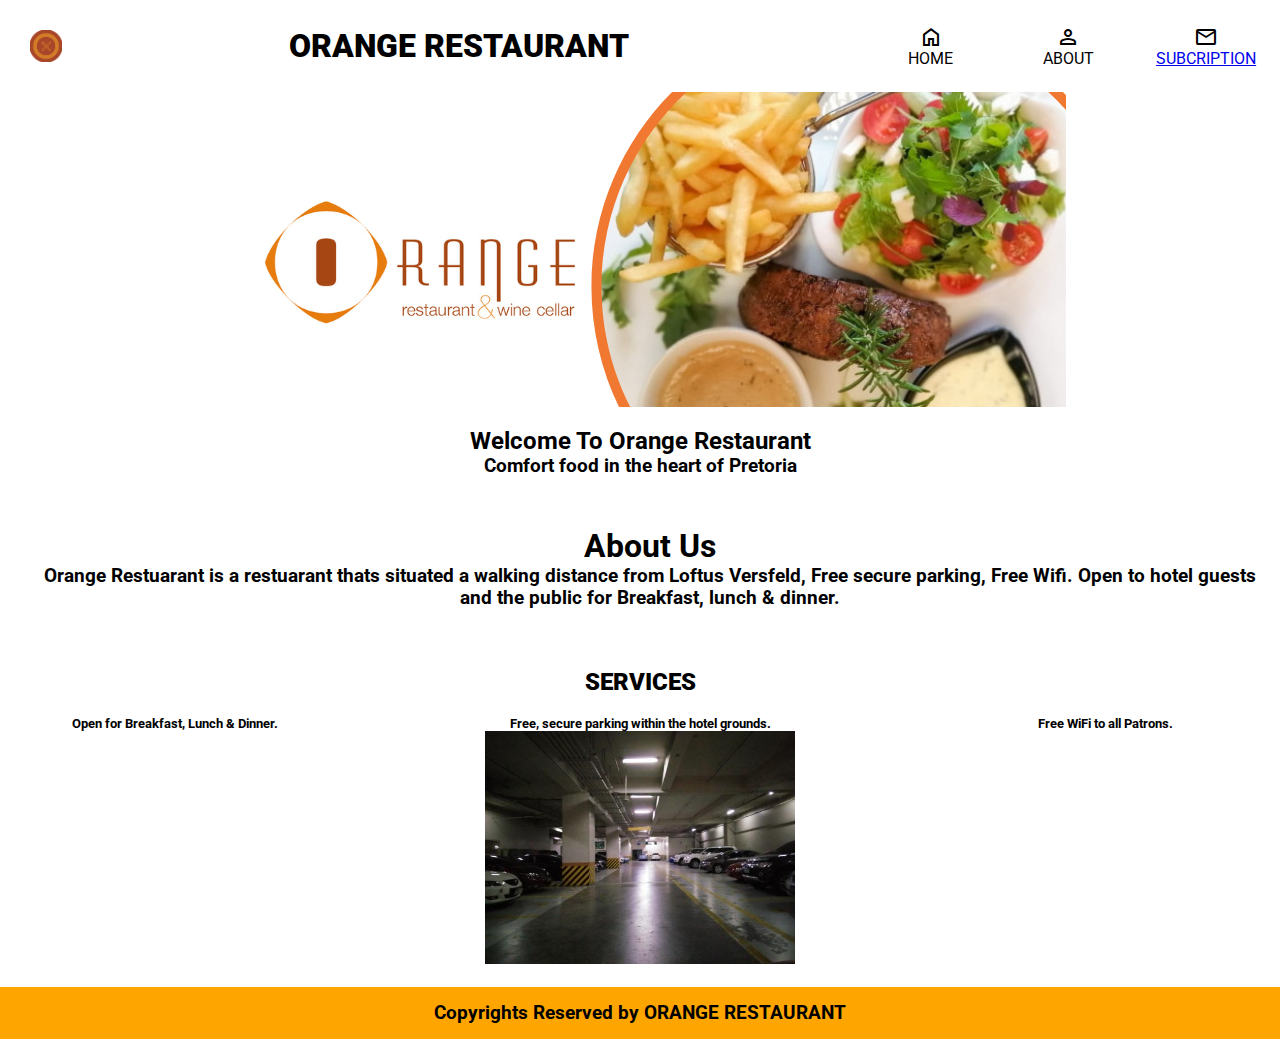
==== main.html @ 8b8d36a7 "m" ====
<!DOCTYPE html>
<html lang="en">
<head>
    <meta charset="UTF-8">
    <meta name="viewport" content="width=device-width, initial-scale=1.0">
    <title>Orange Restaurant</title>
    <link rel="stylesheet" href="https://fonts.googleapis.com/css2?family=Material+Symbols+Outlined:opsz,wght,FILL,GRAD@20..48,100..700,0..1,-50..200&icon_" />
    <link rel="shortcut icon" href="https://scontent-jnb2-1.xx.fbcdn.net/v/t39.30808-6/240928990_6735472483144987_1199016904208750560_n.png?_nc_cat=100&ccb=1-7&_nc_sid=6ee11a&_nc_eui2=AeFY-70XcOn6OuCuAFXY8AGmfHH55BX6Wsx8cfnkFfpazIbTABknod8bFYoOnrj2ve8tzJSmhINdFFvyFJ0RLjM1&_nc_ohc=aUSx3KIfq8oQ7kNvgFhErkc&_nc_zt=23&_nc_ht=scontent-jnb2-1.xx&_nc_gid=AebqTmhA59wwQK9_LR8xITW&oh=00_AYC5cA2wXqljT9k1oFuAi1dU5FJFJFgmAj_fftONfDiYrw&oe=673ADB77" type="image/x-icon">
    <link rel="stylesheet" href="style.css">
    <link rel="stylesheet" href="https://cdn.jsdelivr.net/npm/bootstrap-icons@1.11.3/font/bootstrap-icons.min.css">
    
</head>

<body>
    <div class="navbar">
        
        <div class="business-logo">

            <!-- <img src="https://scontent-jnb2-1.xx.fbcdn.net/v/t39.30808-6/240928990_6735472483144987_1199016904208750560_n.png?_nc_cat=100&ccb=1-7&_nc_sid=6ee11a&_nc_eui2=AeFY-70XcOn6OuCuAFXY8AGmfHH55BX6Wsx8cfnkFfpazIbTABknod8bFYoOnrj2ve8tzJSmhINdFFvyFJ0RLjM1&_nc_ohc=aUSx3KIfq8oQ7kNvgFhErkc&_nc_zt=23&_nc_ht=scontent-jnb2-1.xx&_nc_gid=AebqTmhA59wwQK9_LR8xITW&oh=00_AYC5cA2wXqljT9k1oFuAi1dU5FJFJFgmAj_fftONfDiYrw&oe=673ADB77" alt=""> -->

            <img src="./Assets/240928990_6735472483144987_1199016904208750560_n.png" alt="">
        </div>
        
        <div class="name-of-company">
            <h1>  
                <strong>ORANGE RESTAURANT</strong>
            </h1>
        </div>
    
        <div class="right-sidebar"> 
    
            <span class="top-right-sidebar">
                <i class="material-symbols-outlined">home</i>
                HOME
            </span>
    
            <span class="top-right-sidebar">
                <i class="material-symbols-outlined">person</i>
                ABOUT
            </span>
    
            <span class="top-right-sidebar">
                <i class="material-symbols-outlined">mail</i>
                <a href="get-in-touch.html" target="_blank"  > SUBCRIPTION </a>
            </span>
        </div>
        
    </div>


    </div>

    <div class="banner-wrap">

        <div class="bgimage">

            <img src="/Assets/396676738_850702117055443_958711282846896653_n.png" alt="">
            <!-- <img src="https://scontent-jnb2-1.xx.fbcdn.net/v/t39.30808-6/396676738_850702117055443_958711282846896653_n.png?_nc_cat=100&ccb=1-7&_nc_sid=cc71e4&_nc_eui2=AeEOqrl-EFpiUXzr7LdPEybJDSd9U2Yj5xANJ31TZiPnECh-Y_jFtfF5zUmHo5c3r-MDwtHFqpwdWnMlfpJUP8vw&_nc_ohc=pN3RG0nwtvYQ7kNvgHGPAAL&_nc_zt=23&_nc_ht=scontent-jnb2-1.xx&_nc_gid=ATPieMqiksPofnQpmfuskGP&oh=00_AYD2Ea4Upqtb1-bvO-zMTt7f3-iLZ0a0I-LVkZiCTmuTVA&oe=673AC8CB" alt=""> -->
        </div>

        <div class="welcome-message">
           <h2 class="welcome-orange-restaurant"> Welcome To Orange Restaurant </h2>
           <h3 class="slogan"> Comfort food in the heart of Pretoria </h3>
        </div>

        <div class="about">

            <div class="about-us-text">
                <h1>About Us</h1>
                <h3>Orange Restuarant is a restuarant thats situated a walking distance from Loftus Versfeld, Free secure parking, Free Wifi. Open to hotel guests and the public for Breakfast, lunch & dinner.</h3>

            </div>

            <div class="about-us-food">
                <img src="https://scontent-jnb2-1.xx.fbcdn.net/v/t1.6435-9/151467202_5719825414709704_9027052124203170077_n.jpg?_nc_cat=108&ccb=1-7&_nc_sid=cc71e4&_nc_eui2=AeFrWIJUKN69tNAUbo2QCPzfBK6Mk7XyEXEEroyTtfIRcXu-xcM991yZDq00qjHhKWul9nhQSpx4Ujv9m5Sv70VY&_nc_ohc=H3uasOaIbzYQ7kNvgEdgitD&_nc_zt=23&_nc_ht=scontent-jnb2-1.xx&_nc_gid=AJha6PoS9ZFQ4AF0X_Uhwwt&oh=00_AYAfJuXSVrN7PSxCnpdMJEtZ8ZrjSr-FDndR7m8CZ6Kfbg&oe=676A372B" alt="">

            </div>
        </div>

    </div>

    <div class="services-text">

        <h2> <strong>SERVICES</strong> </h2>
    </div>

    <div class="services">


        <div class="item">
            <h5> Open for Breakfast, Lunch & Dinner. </h5>
              <div class="item-picture">
                 <img src="https://scontent-jnb2-1.xx.fbcdn.net/v/t1.6435-9/95065760_4358127050879554_2787448365107904512_n.jpg?_nc_cat=103&ccb=1-7&_nc_sid=13d280&_nc_eui2=AeHcGGnH-qBbVTWnv4iDH2VWpA3GPKEgqzSkDcY8oSCrNI89ZvLzo7hmEXR1g4ipnJWR647f3Dw-Px74vKWsWA_S&_nc_ohc=i4xVaC_9124Q7kNvgFnFrUo&_nc_zt=23&_nc_ht=scontent-jnb2-1.xx&_nc_gid=ATm-hiuyBqP_9jbqyY14vG_&oh=00_AYCmA15ZdPvKPsY1SPUYVoHOjhCoLupczs4WGrElbmvBgQ&oe=67631A89" alt="">
              </div>
        </div>

        <div class="item">
            <h5> Free, secure parking within the hotel grounds. <h5>
            <div class="item-picture">
                <img src="/Assets/a-section-of-the-parking.jpg" alt="">
            </div>
        </div>

        <div class="item">
            <h5> Free WiFi to all Patrons. </h5>
            <div class="item-picture">
                <img src="https://scontent-jnb2-1.xx.fbcdn.net/v/t1.6435-9/131923832_5460732343952347_2192443329841181248_n.jpg?_nc_cat=105&ccb=1-7&_nc_sid=7b2446&_nc_eui2=AeECi1MwbPqapqyT2HibOc7cdRHM3XZ6dTB1Eczddnp1MKWPu816o97uNbHh09iGRHj47hBHlKohDP_myJVuuCzr&_nc_ohc=ODBEVVPgyAYQ7kNvgG8BKt6&_nc_zt=23&_nc_ht=scontent-jnb2-1.xx&_nc_gid=AnS2j-ocDGwc9RPDzt5fl2W&oh=00_AYB8ZCT5jidMER570hswraQPIX5rt8N-KhQZDHhzOOl_mg&oe=676327CF" alt="">
            </div>
        </div>

    
    </div>

    <div class="footer">

        <h3> Copyrights Reserved by ORANGE RESTAURANT </h3>

        <div class="social-media-platforms">

            <span class="facebook">

            </span>

            <span class="instagram">

            </span>


        </div>
    </div>

</body>
</html>
---- style.css ----
@import url('https://fonts.googleapis.com/css2?family=Roboto:ital,wght@0,100;0,300;0,400;0,500;0,700;0,900;1,100;1,300;1,400;1,500;1,700;1,900&display=swap');

*{
    margin: 0;
    padding: 0;
    box-sizing: border-box;
}

body{
    font-family: "Roboto", serif;
}


  .navbar{
    display: flex;
    justify-content: space-between;
    align-items: center;
    padding: 20px;
    /* position: fixed; */
    width: 100%;

  }

  .business-logo img{
    /* width: 33.33%; */
    height: 52px;
    display: flex;
    justify-content: center;
    padding: 10px;
    max-width: 100%;
    max-height: 100%;
  }

  .name-of-campany{
    width: 33.33%;
    height: 52px;
    display: flex;
    justify-content: center;
  }

  .right-sidebar{
    display: flex;
    align-items: center;
    justify-content: space-between;
    width: 33.33%;
    /* height: 100px; */
  }

  .get-in-touch{

    text-decoration: none;
    align-items: center;
  }


  .top-right-sidebar{
    display: flex;
    flex-direction: column;
    align-items: center;
    width: 50%;
    height: 50%;
    margin-left: 30px;
    text-decoration: none;
  }

  
  .banner-wrap{
    width: 100%;
  }
  
  .bgimage{
    display: flex;
    align-items: center;
    justify-content: center;
    max-width: 100%;
    max-height: 100%;
    /* height: 140px; */
  }

  .bgimage img {
    max-width: 100%;
    max-height: 100%;
  }

  .welcome-message{
    display: flex;
    flex-direction: column;
    justify-content: center;
    align-items: center;
    padding:10px;
    margin: 10px;
  }

  .about{
    display: flex;
    flex-direction: column;
    justify-content: center;
    align-items: center;
    text-align: center;
    width: 100%;
    padding: 10px;
    margin: 10px;
  }

  .about-us-text{

    padding: 10px;
    margin: 10px;

  }

  .about-us-food{
    max-width: 100%;
    max-height: 100%;
  }
  img{
    max-width: 100%;
    max-height: 100%;
  }

  .services-text{
    display: flex;
    justify-content: center;
    align-items: center;
  }
  
  .services{
    display: flex;
    justify-content: space-between;
    width: 100%;
    padding: 20px;
  }

  .item{
    width: 25%;
    height: 25%;
    display: flex;
    flex-direction: column;
    justify-content: center;
    align-items: center;
  }

  .item-picture{
    border-radius: 50px;
  }

  .footer{
    display: flex;
    justify-content: center;
    align-items: center;
    background-color: orange;
    padding: 15px 0px;
  }
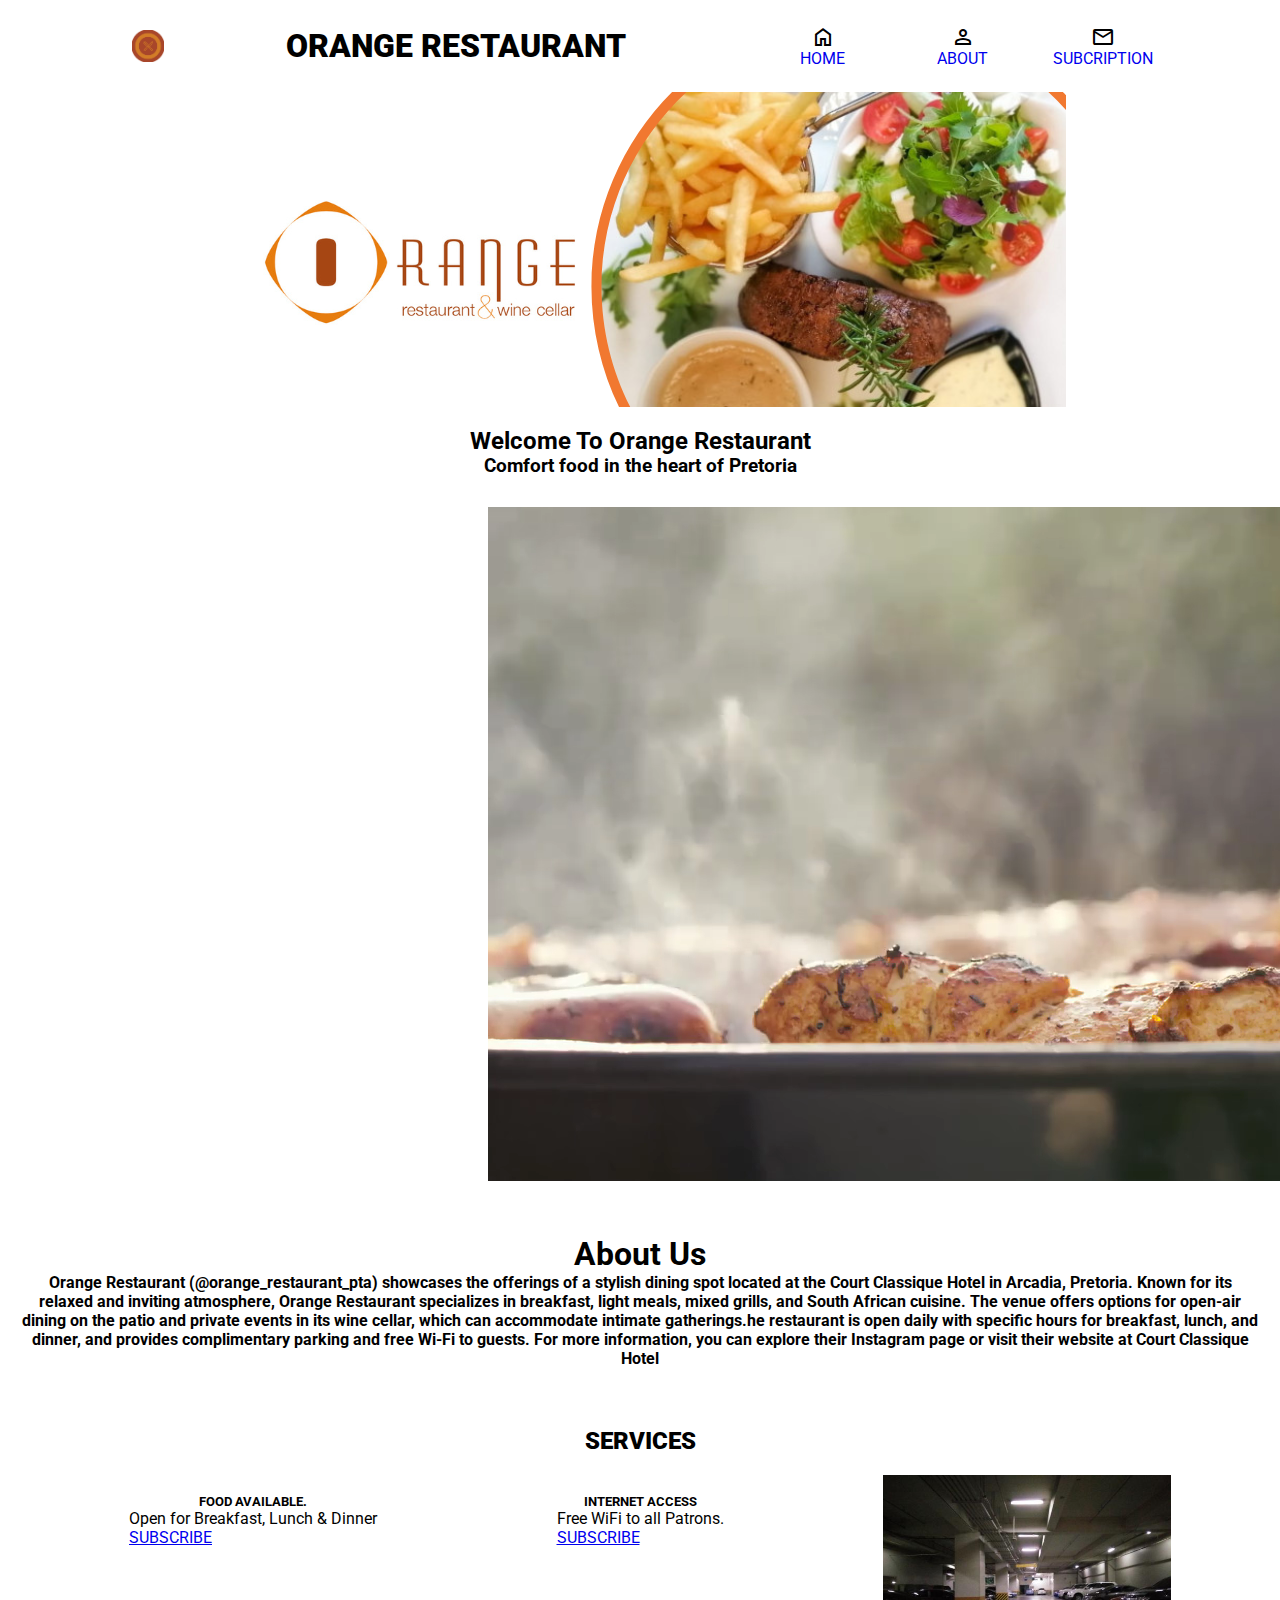
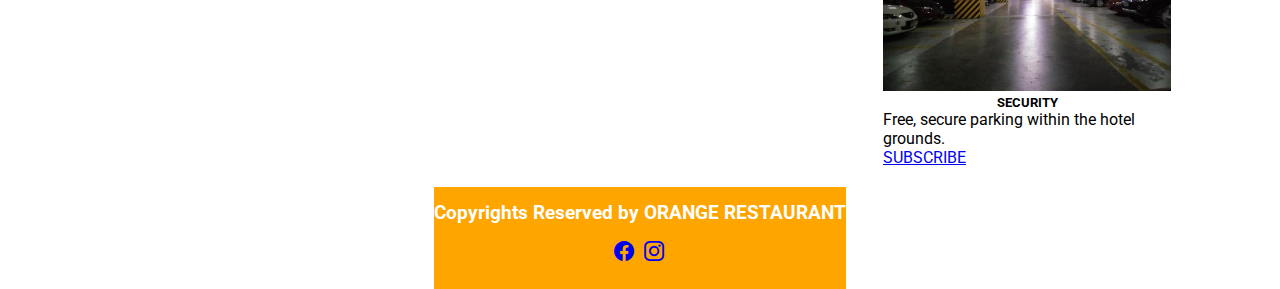
==== commit 1d6747e3: "updated style and html" ====
--- a/main.html
+++ b/main.html
@@ -8,7 +8,7 @@
     <link rel="shortcut icon" href="https://scontent-jnb2-1.xx.fbcdn.net/v/t39.30808-6/240928990_6735472483144987_1199016904208750560_n.png?_nc_cat=100&ccb=1-7&_nc_sid=6ee11a&_nc_eui2=AeFY-70XcOn6OuCuAFXY8AGmfHH55BX6Wsx8cfnkFfpazIbTABknod8bFYoOnrj2ve8tzJSmhINdFFvyFJ0RLjM1&_nc_ohc=aUSx3KIfq8oQ7kNvgFhErkc&_nc_zt=23&_nc_ht=scontent-jnb2-1.xx&_nc_gid=AebqTmhA59wwQK9_LR8xITW&oh=00_AYC5cA2wXqljT9k1oFuAi1dU5FJFJFgmAj_fftONfDiYrw&oe=673ADB77" type="image/x-icon">
     <link rel="stylesheet" href="style.css">
     <link rel="stylesheet" href="https://cdn.jsdelivr.net/npm/bootstrap-icons@1.11.3/font/bootstrap-icons.min.css">
-    
+
 </head>
 
 <body>
@@ -31,17 +31,20 @@
     
             <span class="top-right-sidebar">
                 <i class="material-symbols-outlined">home</i>
-                HOME
+                <a href="/main.html" target="_blank" class="nav-names">HOME</a>
+                
             </span>
     
             <span class="top-right-sidebar">
                 <i class="material-symbols-outlined">person</i>
-                ABOUT
+
+               <a href="#about-us-info" target="_blank" class="nav-names"> ABOUT </a>
+
             </span>
     
             <span class="top-right-sidebar">
                 <i class="material-symbols-outlined">mail</i>
-                <a href="get-in-touch.html" target="_blank"  > SUBCRIPTION </a>
+                <a href="get-in-touch.html" target="_blank" class="nav-names" > SUBCRIPTION </a>
             </span>
         </div>
         
@@ -63,11 +66,19 @@
            <h3 class="slogan"> Comfort food in the heart of Pretoria </h3>
         </div>
 
+        <div class="video-ad">
+
+            <video autoplay muted>
+                <source src="./Assets/ad.mp4" type="video/mp4">
+                <source src="movie.ogg" type="video/ogg">
+            </video>
+        </div>
+
         <div class="about">
 
             <div class="about-us-text">
-                <h1>About Us</h1>
-                <h3>Orange Restuarant is a restuarant thats situated a walking distance from Loftus Versfeld, Free secure parking, Free Wifi. Open to hotel guests and the public for Breakfast, lunch & dinner.</h3>
+                <h1 id="about-us-info">About Us</h1>
+                <h4>Orange Restaurant (@orange_restaurant_pta) showcases the offerings of a stylish dining spot located at the Court Classique Hotel in Arcadia, Pretoria. Known for its relaxed and inviting atmosphere, Orange Restaurant specializes in breakfast, light meals, mixed grills, and South African cuisine. The venue offers options for open-air dining on the patio and private events in its wine cellar, which can accommodate intimate gatherings.he restaurant is open daily with specific hours for breakfast, lunch, and dinner, and provides complimentary parking and free Wi-Fi to guests. For more information, you can explore their Instagram page or visit their website at Court Classique Hotel</h4>
 
             </div>
 
@@ -85,6 +96,39 @@
     </div>
 
     <div class="services">
+        
+        <div class="card" style="width: 18rem;">
+            <img src="https://scontent-jnb2-1.xx.fbcdn.net/v/t1.6435-9/131923832_5460732343952347_2192443329841181248_n.jpg?_nc_cat=105&ccb=1-7&_nc_sid=7b2446&_nc_eui2=AeECi1MwbPqapqyT2HibOc7cdRHM3XZ6dTB1Eczddnp1MKWPu816o97uNbHh09iGRHj47hBHlKohDP_myJVuuCzr&_nc_ohc=ODBEVVPgyAYQ7kNvgG8BKt6&_nc_zt=23&_nc_ht=scontent-jnb2-1.xx&_nc_gid=AnS2j-ocDGwc9RPDzt5fl2W&oh=00_AYB8ZCT5jidMER570hswraQPIX5rt8N-KhQZDHhzOOl_mg&oe=676327CF" alt="">
+            <div class="card-body">
+                <h5 class="card-title">FOOD AVAILABLE.</h5>
+                <p class="card-text">Open for Breakfast, Lunch & Dinner</p>
+                <a href="/get-in-touch.html" target="_blank" class="btn btn-primary">SUBSCRIBE</a>
+            </div>
+        </div>
+        
+        <div class="card" style="width: 18rem;">
+            <img src="https://scontent-jnb2-1.xx.fbcdn.net/v/t1.6435-9/95065760_4358127050879554_2787448365107904512_n.jpg?_nc_cat=103&ccb=1-7&_nc_sid=13d280&_nc_eui2=AeHcGGnH-qBbVTWnv4iDH2VWpA3GPKEgqzSkDcY8oSCrNI89ZvLzo7hmEXR1g4ipnJWR647f3Dw-Px74vKWsWA_S&_nc_ohc=i4xVaC_9124Q7kNvgFnFrUo&_nc_zt=23&_nc_ht=scontent-jnb2-1.xx&_nc_gid=ATm-hiuyBqP_9jbqyY14vG_&oh=00_AYCmA15ZdPvKPsY1SPUYVoHOjhCoLupczs4WGrElbmvBgQ&oe=67631A89" alt="" class="card-img-top" alt="...">
+            <div class="card-body">
+              <h5 class="card-title">INTERNET ACCESS</h5>
+              <p class="card-text">Free WiFi to all Patrons. </p>
+              <a href="/get-in-touch.html" target="_blank" class="btn btn-primary">SUBSCRIBE</a>
+            </div>
+        </div>
+        
+
+        
+        <div class="card" style="width: 18rem;">
+            <img src="/Assets/a-section-of-the-parking.jpg" alt="">
+            <div class="card-body">
+                <h5 class="card-title">SECURITY</h5>
+                <p class="card-text">Free, secure parking within the hotel grounds.</p>
+                <a href="/get-in-touch.html" target="_blank" class="btn btn-primary">SUBSCRIBE</a>
+            </div>
+        </div>
+        
+    </div>
+
+    <!-- <div class="services">
 
 
         <div class="item">
@@ -109,7 +153,7 @@
         </div>
 
     
-    </div>
+    </div> -->
 
     <div class="footer">
 
@@ -119,9 +163,18 @@
 
             <span class="facebook">
 
+                <a href="https://www.facebook.com/OrangeRestaurantPretoria" target="_blank">
+                    <i class="bi bi-facebook">
+                    </i>
+                </a>
             </span>
 
             <span class="instagram">
+
+                <a href="https://www.instagram.com/orange_restaurant_pta/" target="_blank">
+                    <i class="bi bi-instagram"></i>
+                </a>
+                
 
             </span>
 
--- a/style.css
+++ b/style.css
@@ -4,6 +4,8 @@
     margin: 0;
     padding: 0;
     box-sizing: border-box;
+    justify-content: center;
+    justify-items: center;
 }
 
 body{
@@ -13,7 +15,7 @@
 
   .navbar{
     display: flex;
-    justify-content: space-between;
+    justify-content: space-evenly;
     align-items: center;
     padding: 20px;
     /* position: fixed; */
@@ -36,6 +38,7 @@
     height: 52px;
     display: flex;
     justify-content: center;
+    cursor: alias;
   }
 
   .right-sidebar{
@@ -43,13 +46,12 @@
     align-items: center;
     justify-content: space-between;
     width: 33.33%;
+    cursor: pointer;
     /* height: 100px; */
   }
 
-  .get-in-touch{
-
+  .nav-names{
     text-decoration: none;
-    align-items: center;
   }
 
 
@@ -91,6 +93,16 @@
     margin: 10px;
   }
 
+  .video-ad{
+    padding: 10px;
+    /* max-width: 100%;
+    max-height: 100%; */
+    /* width: 50%;
+    height: 50%; */
+    width: 25%;
+    height: 25%;
+  }
+
   .about{
     display: flex;
     flex-direction: column;
@@ -126,9 +138,10 @@
   
   .services{
     display: flex;
-    justify-content: space-between;
+    justify-content: space-evenly;
     width: 100%;
     padding: 20px;
+    text-decoration: none;
   }
 
   .item{
@@ -146,8 +159,40 @@
 
   .footer{
     display: flex;
+    flex-direction: column;
     justify-content: center;
     align-items: center;
     background-color: orange;
     padding: 15px 0px;
+    color: white;
+  }
+
+  .social-media-platforms{
+    display: flex;
+  
+    margin-top: 10px;
+
+    cursor: pointer;
+    font-size: 20px;
+    color: #fff;
+    text-align: center;
+    line-height: 35px;
+    margin-right: 3px;
+    margin-bottom: 5px;
+    text-decoration: none;
+    
+  }
+
+  .facebook{
+    color: white;
+    margin: 0 5px;
+  }
+  
+  .instagram{
+    color: white;
+    margin: 0 5px;
+  }
+
+  @media screen and (min-width : 768px ) {
+    
   }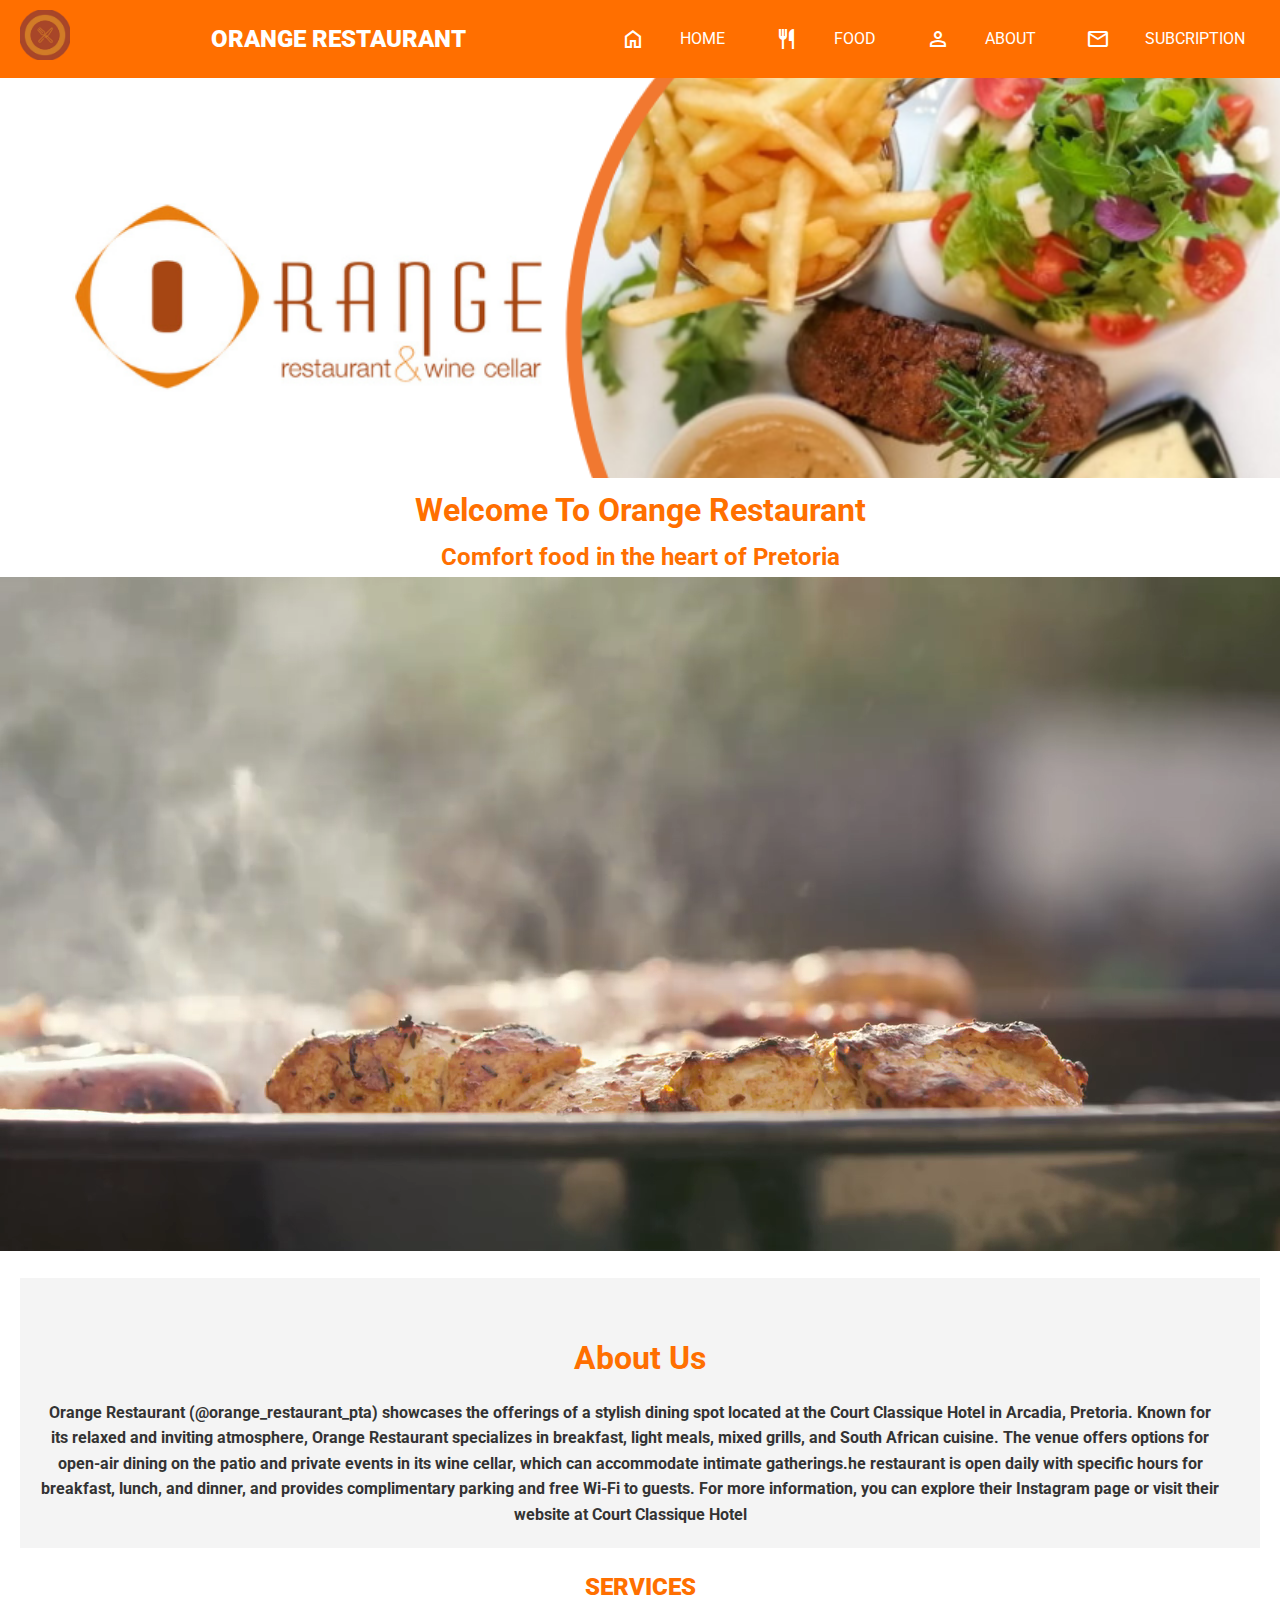
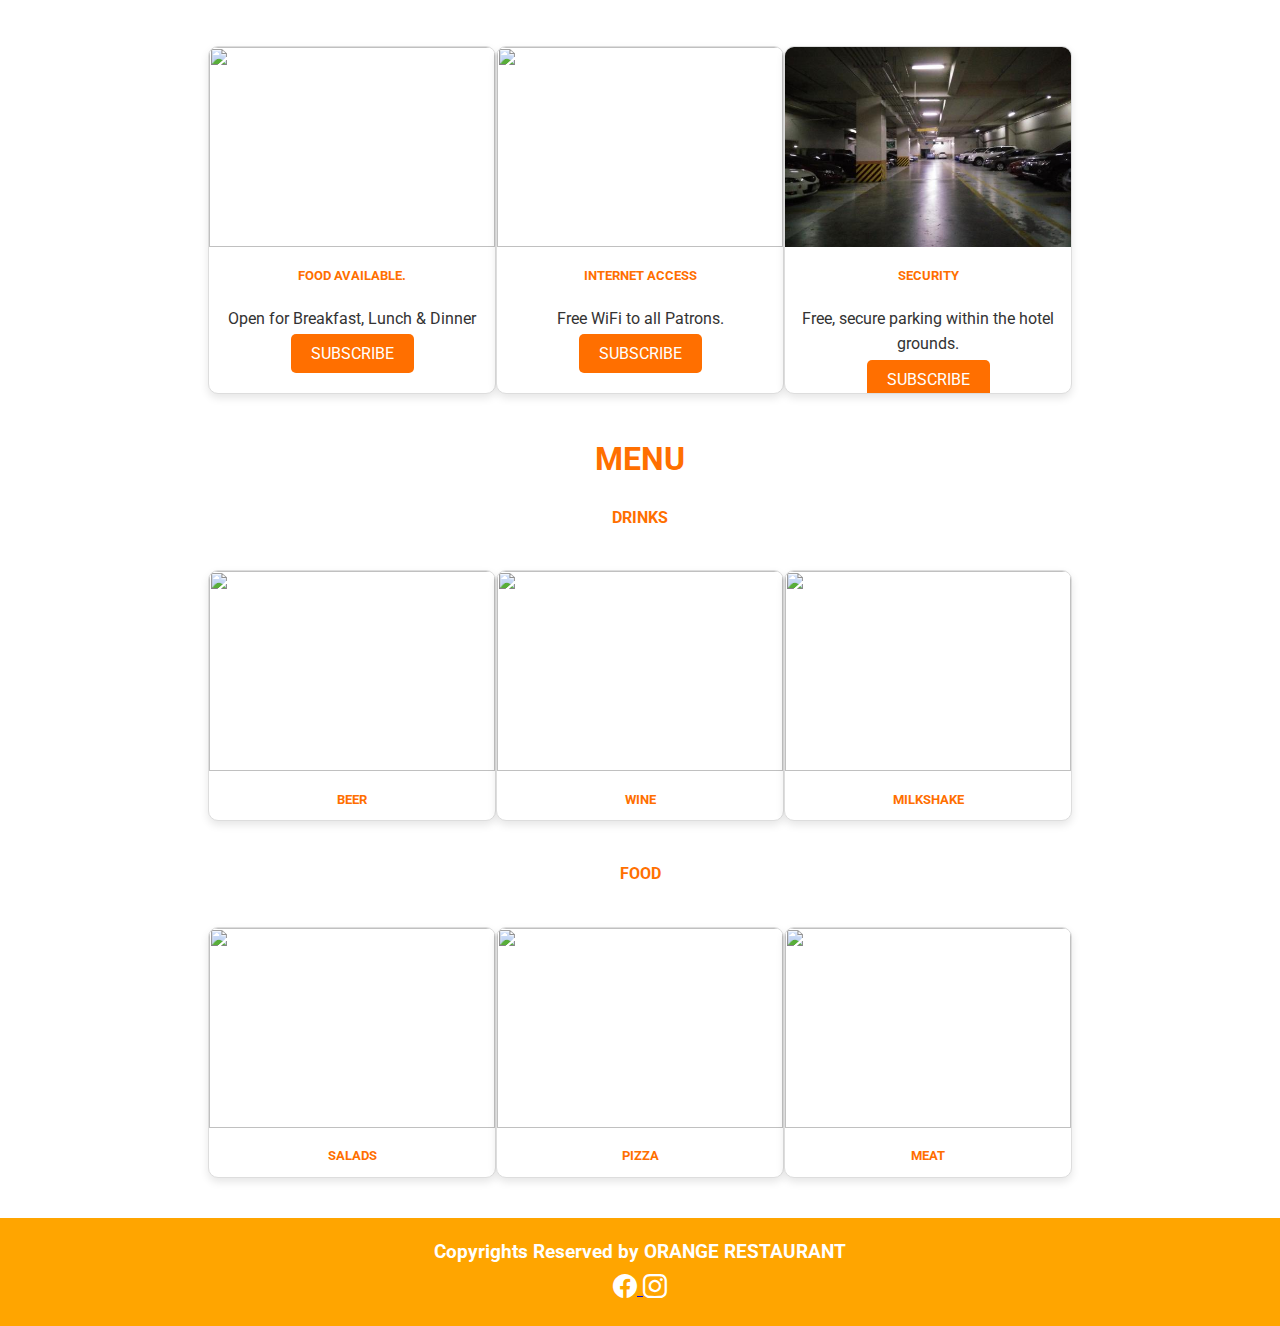
==== commit cdf9eca2: "updated code" ====
--- a/main.html
+++ b/main.html
@@ -5,9 +5,9 @@
     <meta name="viewport" content="width=device-width, initial-scale=1.0">
     <title>Orange Restaurant</title>
     <link rel="stylesheet" href="https://fonts.googleapis.com/css2?family=Material+Symbols+Outlined:opsz,wght,FILL,GRAD@20..48,100..700,0..1,-50..200&icon_" />
-    <link rel="shortcut icon" href="https://scontent-jnb2-1.xx.fbcdn.net/v/t39.30808-6/240928990_6735472483144987_1199016904208750560_n.png?_nc_cat=100&ccb=1-7&_nc_sid=6ee11a&_nc_eui2=AeFY-70XcOn6OuCuAFXY8AGmfHH55BX6Wsx8cfnkFfpazIbTABknod8bFYoOnrj2ve8tzJSmhINdFFvyFJ0RLjM1&_nc_ohc=aUSx3KIfq8oQ7kNvgFhErkc&_nc_zt=23&_nc_ht=scontent-jnb2-1.xx&_nc_gid=AebqTmhA59wwQK9_LR8xITW&oh=00_AYC5cA2wXqljT9k1oFuAi1dU5FJFJFgmAj_fftONfDiYrw&oe=673ADB77" type="image/x-icon">
     <link rel="stylesheet" href="style.css">
     <link rel="stylesheet" href="https://cdn.jsdelivr.net/npm/bootstrap-icons@1.11.3/font/bootstrap-icons.min.css">
+    <link rel="shortcut icon" href="/Assets/240928990_6735472483144987_1199016904208750560_n-removebg-preview.png" type="image/x-icon">
 
 </head>
 
@@ -18,7 +18,7 @@
 
             <!-- <img src="https://scontent-jnb2-1.xx.fbcdn.net/v/t39.30808-6/240928990_6735472483144987_1199016904208750560_n.png?_nc_cat=100&ccb=1-7&_nc_sid=6ee11a&_nc_eui2=AeFY-70XcOn6OuCuAFXY8AGmfHH55BX6Wsx8cfnkFfpazIbTABknod8bFYoOnrj2ve8tzJSmhINdFFvyFJ0RLjM1&_nc_ohc=aUSx3KIfq8oQ7kNvgFhErkc&_nc_zt=23&_nc_ht=scontent-jnb2-1.xx&_nc_gid=AebqTmhA59wwQK9_LR8xITW&oh=00_AYC5cA2wXqljT9k1oFuAi1dU5FJFJFgmAj_fftONfDiYrw&oe=673ADB77" alt=""> -->
 
-            <img src="./Assets/240928990_6735472483144987_1199016904208750560_n.png" alt="">
+            <img src="./Assets/240928990_6735472483144987_1199016904208750560_n-removebg-preview.png" alt="">
         </div>
         
         <div class="name-of-company">
@@ -34,6 +34,12 @@
                 <a href="/main.html" target="_blank" class="nav-names">HOME</a>
                 
             </span>
+
+            <span class="top-right-sidebar">
+                <i class="material-symbols-outlined">restaurant</i>
+                <a href="#food" target="_blank" class="nav-names">FOOD</a>
+                
+            </span>
     
             <span class="top-right-sidebar">
                 <i class="material-symbols-outlined">person</i>
@@ -66,12 +72,19 @@
            <h3 class="slogan"> Comfort food in the heart of Pretoria </h3>
         </div>
 
-        <div class="video-ad">
-
-            <video autoplay muted>
-                <source src="./Assets/ad.mp4" type="video/mp4">
-                <source src="movie.ogg" type="video/ogg">
-            </video>
+        <!-- this is the video used to show case the food prepared by the restuarant -->
+        <div class="video">
+
+            <div class="video-ad">
+    
+                <video autoplay muted>
+                    <source src="./Assets/ad.mp4" type="video/mp4">
+                    <source src="movie.ogg" type="video/ogg">
+                </video>
+
+        </div>
+        
+
         </div>
 
         <div class="about">
@@ -90,6 +103,8 @@
 
     </div>
 
+
+    <!-- These are the services prvided by the restuarant -->
     <div class="services-text">
 
         <h2> <strong>SERVICES</strong> </h2>
@@ -155,6 +170,86 @@
     
     </div> -->
 
+    <div class="centered-names">
+        <h1 id="food">MENU</h1>
+    </div>
+
+    <div class="clientgallery">
+
+        <div class="drinks">
+            
+            <div class="centered-names">
+                <h4>DRINKS</h4>
+           </div>
+
+            <div class="services">
+
+                <div class="card" style="width: 18rem;">
+                    <img src="https://scontent-jnb2-1.xx.fbcdn.net/v/t39.30808-6/274692257_7762126803812878_5344780652783350629_n.jpg?_nc_cat=111&ccb=1-7&_nc_sid=127cfc&_nc_eui2=AeEcR336RQ8N4mKOdJtmFay9bi3LTAWZHRZuLctMBZkdFv4YNTndPC5T8qoSPDXk2_9VHheYxj5xaCDF3aMioeIh&_nc_ohc=t57nn9M0PWYQ7kNvgG8TbUh&_nc_zt=23&_nc_ht=scontent-jnb2-1.xx&_nc_gid=AHKmZZ4XCT-qI3oolo6M3FK&oh=00_AYALCsDmwsr2Lf8LFojy3Q4smS4DvtRizRJLWAPnKW2Ocw&oe=674B4DA7 " alt="">
+                    <div class="card-body">
+                        <h5 class="card-title">BEER</h5>
+                    </div>
+                </div>
+
+                <div class="card" style="width: 18rem;">
+                    <img src="https://scontent-jnb2-1.xx.fbcdn.net/v/t39.30808-6/253898530_7065391233486442_5795202800486570727_n.jpg?_nc_cat=100&ccb=1-7&_nc_sid=127cfc&_nc_eui2=AeFSlk143wFDqzVL1y5HVVekd97wBBVEvQh33vAEFUS9CGT2EcJnCDSJIwtA39YEYSRWEjfVFnYJhGNuFtXWSdHE&_nc_ohc=z7Z-55HXSE8Q7kNvgG_lOYm&_nc_zt=23&_nc_ht=scontent-jnb2-1.xx&_nc_gid=AAYPmdUyRhCzO1JR_0Lpg0I&oh=00_AYDSR-WvhA-lxlKVmVeah3-YrqK_LrnXzCYVKNxDLVwdlw&oe=674B4E09 " alt="">
+                    <div class="card-body">
+                        <h5 class="card-title">WINE</h5>
+                    </div>
+                </div>
+
+
+                <div class="card" style="width: 18rem;">
+                    <img src="https://scontent-jnb2-1.xx.fbcdn.net/v/t1.6435-9/142381032_5623342747691305_192563387101703529_n.jpg?_nc_cat=105&ccb=1-7&_nc_sid=833d8c&_nc_eui2=AeE-AViMb1ELxYsNA53S07H4zNWr2r9R0FTM1avav1HQVBN0a96h8Yhr4iEbukVq5ORNMl8bXeSgHqV5WSD8A9ON&_nc_ohc=hFDf_C35EPYQ7kNvgGuI1dP&_nc_zt=23&_nc_ht=scontent-jnb2-1.xx&_nc_gid=AjhlXG7TO1YoNs8Bz0LDQL5&oh=00_AYA2vpKKJcogyHZKRyOT9OiQK-UjBw3o8wb0K3BDb-ovfg&oe=676CE849 " alt="">
+                    <div class="card-body">
+                        <h5 class="card-title">MILKSHAKE</h5>
+                    </div>
+                </div>
+
+            </div>
+    
+        </div>
+
+        <!-- food secion  -->
+        <div class="food">
+
+            <div class="centered-names">
+                <h4>FOOD</h4>
+           </div>
+
+            <div class="services">
+
+                <div class="card" style="width: 18rem;">
+                    <img src="https://scontent-jnb2-1.xx.fbcdn.net/v/t1.6435-9/131923832_5460732343952347_2192443329841181248_n.jpg?_nc_cat=105&ccb=1-7&_nc_sid=833d8c&_nc_eui2=AeECi1MwbPqapqyT2HibOc7cdRHM3XZ6dTB1Eczddnp1MKWPu816o97uNbHh09iGRHj47hBHlKohDP_myJVuuCzr&_nc_ohc=jUImqv_GTv4Q7kNvgE5UwzL&_nc_zt=23&_nc_ht=scontent-jnb2-1.xx&_nc_gid=AWwbhroLN11P050f4r5DQNN&oh=00_AYB23O17E46y0kiJlfBX2yimWdJ8PQwnRx05bpiQ3QYVFQ&oe=676CD2CF " alt="">
+                    <div class="card-body">
+                        <h5 class="card-title">SALADS</h5>
+                    </div>
+                </div>
+
+                <div class="card" style="width: 18rem;">
+                    <img src="https://scontent-jnb2-1.xx.fbcdn.net/v/t1.6435-9/173758686_6011697408855835_232749828371207770_n.jpg?_nc_cat=106&ccb=1-7&_nc_sid=127cfc&_nc_eui2=AeEdCyrcPz9Glwll0aiXHg-HU3LaxUWegbpTctrFRZ6BuhIb4MCSQCPgzqx1oEiqai3VV2zLNNQ1l34fzX9wMkO0&_nc_ohc=jzURcrklN5MQ7kNvgE0s8tt&_nc_zt=23&_nc_ht=scontent-jnb2-1.xx&_nc_gid=AOUh7TvR8Qa9DdxAx1GYBNF&oh=00_AYAXJE6N5fqeIttnJlpsJSJBkgIApkJksITfLP7Z5Nmrwg&oe=676CD611 " alt="">
+                    <div class="card-body">
+                        <h5 class="card-title">PIZZA</h5>
+                    </div>
+                </div>
+
+
+                <div class="card" style="width: 18rem;">
+                    <img src="https://scontent-jnb2-1.xx.fbcdn.net/v/t1.6435-9/119072294_4984949274863992_6510727989943395083_n.jpg?_nc_cat=105&ccb=1-7&_nc_sid=127cfc&_nc_eui2=AeEmHhkkdE6CnS7Od8JLCY2MqhAFXaIrGxyqEAVdoisbHH65KNcslGKd15GQ8gxunL6R9ZdqoOeVT2iEKfxTsUjF&_nc_ohc=yxFsdBYSoroQ7kNvgFYvW5y&_nc_zt=23&_nc_ht=scontent-jnb2-1.xx&_nc_gid=AkNRj9SIeTKlwDmft-kbxl1&oh=00_AYCDFyEbR4zS9SB9XrNNpuyJcySYAUHL_T-5tJ6bxU4YIA&oe=676CF7B6 " alt="">
+                    <div class="card-body">
+                        <h5 class="card-title">MEAT</h5>
+                    </div>
+                </div>
+
+            </div>
+
+
+        </div>
+
+    </div>
+
+
+    <!-- These are the social media platforms for the orange restuarant -->
     <div class="footer">
 
         <h3> Copyrights Reserved by ORANGE RESTAURANT </h3>
--- a/style.css
+++ b/style.css
@@ -1,198 +1,233 @@
 @import url('https://fonts.googleapis.com/css2?family=Roboto:ital,wght@0,100;0,300;0,400;0,500;0,700;0,900;1,100;1,300;1,400;1,500;1,700;1,900&display=swap');
 
-*{
-    margin: 0;
-    padding: 0;
-    box-sizing: border-box;
-    justify-content: center;
-    justify-items: center;
-}
-
-body{
-    font-family: "Roboto", serif;
-}
-
-
-  .navbar{
-    display: flex;
-    justify-content: space-evenly;
-    align-items: center;
-    padding: 20px;
-    /* position: fixed; */
-    width: 100%;
-
-  }
-
-  .business-logo img{
-    /* width: 33.33%; */
-    height: 52px;
-    display: flex;
-    justify-content: center;
-    padding: 10px;
-    max-width: 100%;
-    max-height: 100%;
-  }
-
-  .name-of-campany{
-    width: 33.33%;
-    height: 52px;
-    display: flex;
-    justify-content: center;
-    cursor: alias;
-  }
-
-  .right-sidebar{
-    display: flex;
-    align-items: center;
-    justify-content: space-between;
-    width: 33.33%;
-    cursor: pointer;
-    /* height: 100px; */
-  }
-
-  .nav-names{
-    text-decoration: none;
-  }
-
-
-  .top-right-sidebar{
-    display: flex;
-    flex-direction: column;
-    align-items: center;
-    width: 50%;
-    height: 50%;
-    margin-left: 30px;
-    text-decoration: none;
-  }
-
-  
-  .banner-wrap{
-    width: 100%;
-  }
-  
-  .bgimage{
-    display: flex;
-    align-items: center;
-    justify-content: center;
-    max-width: 100%;
-    max-height: 100%;
-    /* height: 140px; */
-  }
-
-  .bgimage img {
-    max-width: 100%;
-    max-height: 100%;
-  }
-
-  .welcome-message{
-    display: flex;
-    flex-direction: column;
-    justify-content: center;
-    align-items: center;
-    padding:10px;
-    margin: 10px;
-  }
-
-  .video-ad{
-    padding: 10px;
-    /* max-width: 100%;
-    max-height: 100%; */
-    /* width: 50%;
-    height: 50%; */
-    width: 25%;
-    height: 25%;
-  }
-
-  .about{
-    display: flex;
-    flex-direction: column;
-    justify-content: center;
-    align-items: center;
-    text-align: center;
-    width: 100%;
-    padding: 10px;
-    margin: 10px;
-  }
-
-  .about-us-text{
-
-    padding: 10px;
-    margin: 10px;
-
-  }
-
-  .about-us-food{
-    max-width: 100%;
-    max-height: 100%;
-  }
-  img{
-    max-width: 100%;
-    max-height: 100%;
-  }
-
-  .services-text{
-    display: flex;
-    justify-content: center;
-    align-items: center;
-  }
-  
-  .services{
-    display: flex;
-    justify-content: space-evenly;
-    width: 100%;
-    padding: 20px;
-    text-decoration: none;
-  }
-
-  .item{
-    width: 25%;
-    height: 25%;
-    display: flex;
-    flex-direction: column;
-    justify-content: center;
-    align-items: center;
-  }
-
-  .item-picture{
-    border-radius: 50px;
-  }
-
-  .footer{
-    display: flex;
-    flex-direction: column;
-    justify-content: center;
-    align-items: center;
-    background-color: orange;
-    padding: 15px 0px;
-    color: white;
-  }
-
-  .social-media-platforms{
-    display: flex;
-  
-    margin-top: 10px;
-
-    cursor: pointer;
-    font-size: 20px;
-    color: #fff;
-    text-align: center;
-    line-height: 35px;
-    margin-right: 3px;
-    margin-bottom: 5px;
-    text-decoration: none;
-    
-  }
-
-  .facebook{
-    color: white;
-    margin: 0 5px;
-  }
-  
-  .instagram{
-    color: white;
-    margin: 0 5px;
-  }
-
-  @media screen and (min-width : 768px ) {
-    
+* {
+  margin: 0;
+  padding: 0;
+  box-sizing: border-box;
+  font-family: "Roboto", serif;
+}
+
+body {
+  line-height: 1.6;
+  font-size: 16px;
+  color: #333;
+}
+
+.navbar {
+  display: flex;
+  justify-content: space-between;
+  align-items: center;
+  background: #FF6F00;
+  padding: 10px 20px;
+  color: white;
+  position: sticky;
+  top: 0;
+  z-index: 1;
+}
+
+/* Logo */
+.business-logo img {
+  height: 50px;
+  width: auto;
+}
+
+/* Company Name */
+.name-of-company h1 {
+  font-size: 1.5rem;
+  text-align: center;
+}
+
+/* Navigation */
+.right-sidebar {
+  display: flex;
+  gap: 20px;
+}
+
+.right-sidebar .top-right-sidebar {
+  display: flex;
+  align-items: center;
+  gap: 5px;
+}
+
+.right-sidebar a {
+  text-decoration: none;
+  color: white;
+  font-size: 1rem;
+  display: flex;
+  flex-direction: column;
+  padding: 0 15px;
+  align-items: center;
+}
+
+.right-sidebar i {
+  padding: 0 15px;
+  align-items: center;
+}
+
+/* Banner Section */
+.banner-wrap {
+  text-align: center;
+}
+
+.bgimage img {
+  width: 100%;
+  height: auto;
+  max-height: 400px;
+  object-fit: cover;
+}
+
+.welcome-message {
+  display: flex;
+  flex-direction: column;
+  color: #FF6F00;
+}
+
+.welcome-message h2 {
+  font-size: 2rem;
+  margin-bottom: 2px;
+}
+
+.welcome-message h3 {
+  font-size: 1.5rem;
+}
+
+/* About Section */
+.about {
+  display: flex;
+  margin: 20px;
+  padding: 20px;
+  background: #f4f4f4;
+}
+
+.about-us-text {
+  flex: 1 1 50%;
+}
+
+.about-us-text h1 {
+  color: #FF6F00;
+  margin-top: 35px;
+  margin-bottom: 15px;
+}
+
+.about-us-text h4 {
+  margin-right: 20px;
+}
+
+.about-us-food img {
+  width: 100%;
+  height: auto;
+  border-radius: 10px;
+}
+
+/* Services Section */
+.services-text h2 {
+  text-align: center;
+  color: #FF6F00;
+  margin: 20px 0;
+}
+
+.services {
+  display: flex;
+  justify-content: center;
+  padding: 20px;
+}
+
+.card {
+  border: 1px solid #ddd;
+  border-radius: 10px;
+  overflow: hidden;
+  box-shadow: 0 4px 8px rgba(0, 0, 0, 0.1);
+  text-align: center;
+  background: white;
+  transition: transform 0.3s ease-in-out;
+}
+
+.card:hover {
+  transform: scale(1.05);
+}
+
+.card img {
+  width: 100%;
+  height: 200px;
+  object-fit: cover;
+}
+
+.card-title {
+  color: #FF6F00;
+  margin: 10px 0;
+}
+
+.card-text {
+  padding: 10px;
+}
+
+.btn {
+  text-decoration: none;
+  padding: 10px 20px;
+  margin: 10px;
+  background: #FF6F00;
+  color: white;
+  border-radius: 5px;
+}
+
+.btn:hover {
+  background: #e65c00;
+}
+
+.centered-names {
+  text-align: center;
+  color: #FF6F00;
+  margin: 20px 0;
+}
+
+.footer {
+  text-align: center;
+  background-color: #ffa500;
+  padding: 20px;
+  color: white;
+  margin-top: 20px;
+}
+
+.social-media-platforms i {
+  font-size: 1.5rem;
+  color: white;
+}
+
+/* Responsive Design */
+@media screen and (max-width: 768px) {
+  .navbar {
+      flex-direction: column;
+      text-align: center;
+  }
+
+  .right-sidebar {
+      flex-direction: column;
+      gap: 10px;
+  }
+
+  .about {
+      flex-direction: column;
+      text-align: center;
+  }
+
+  .services {
+      flex-direction: column;
+  }
+}
+
+@media screen and (max-width: 480px) {
+  .welcome-message h2 {
+      font-size: 1.5rem;
+  }
+
+  .welcome-message h3 {
+      font-size: 1rem;
+  }
+
+  .about-us-text h1 {
+      font-size: 1.5rem;
+  }
+
+  .card img {
+      height: 150px;
   }